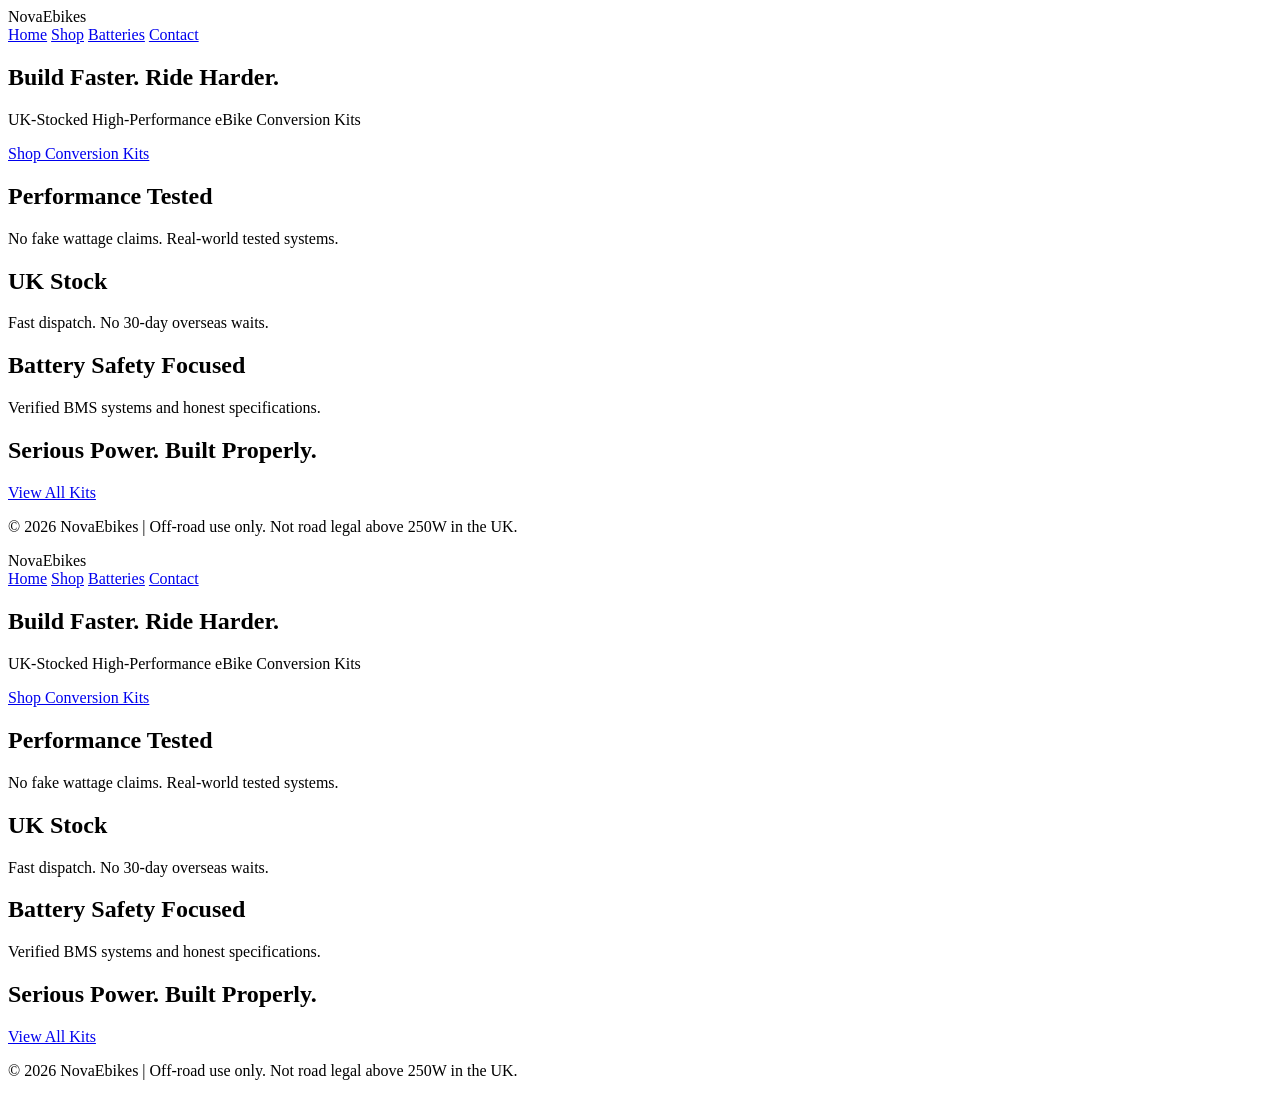
==== index.html @ 3c79d46f "Create index.html" ====
<!DOCTYPE html>
<html lang="en">
<head>
    <meta charset="UTF-8">
    <title>NovaEbikes | Performance eBike Conversion Kits</title>
    <meta name="viewport" content="width=device-width, initial-scale=1.0">
    <link rel="stylesheet" href="styles.css">
</head>
<body>

<header>
    <div class="logo">NovaEbikes</div>
    <nav>
        <a href="#">Home</a>
        <a href="#">Shop</a>
        <a href="#">Batteries</a>
        <a href="#">Contact</a>
    </nav>
</header>

<section class="hero">
    <h1>Build Faster. Ride Harder.</h1>
    <p>UK-Stocked High-Performance eBike Conversion Kits</p>
    <a href="#" class="btn">Shop Conversion Kits</a>
</section>

<section class="features">
    <div class="feature">
        <h2>Performance Tested</h2>
        <p>No fake wattage claims. Real-world tested systems.</p>
    </div>
    <div class="feature">
        <h2>UK Stock</h2>
        <p>Fast dispatch. No 30-day overseas waits.</p>
    </div>
    <div class="feature">
        <h2>Battery Safety Focused</h2>
        <p>Verified BMS systems and honest specifications.</p>
    </div>
</section>

<section class="cta-section">
    <h2>Serious Power. Built Properly.</h2>
    <a href="#" class="btn">View All Kits</a>
</section>

<footer>
    <p>© 2026 NovaEbikes | Off-road use only. Not road legal above 250W in the UK.</p>
</footer>

</body>
</html><!DOCTYPE html>
<html lang="en">
<head>
    <meta charset="UTF-8">
    <title>NovaEbikes | Performance eBike Conversion Kits</title>
    <meta name="viewport" content="width=device-width, initial-scale=1.0">
    <link rel="stylesheet" href="styles.css">
</head>
<body>

<header>
    <div class="logo">NovaEbikes</div>
    <nav>
        <a href="#">Home</a>
        <a href="#">Shop</a>
        <a href="#">Batteries</a>
        <a href="#">Contact</a>
    </nav>
</header>

<section class="hero">
    <h1>Build Faster. Ride Harder.</h1>
    <p>UK-Stocked High-Performance eBike Conversion Kits</p>
    <a href="#" class="btn">Shop Conversion Kits</a>
</section>

<section class="features">
    <div class="feature">
        <h2>Performance Tested</h2>
        <p>No fake wattage claims. Real-world tested systems.</p>
    </div>
    <div class="feature">
        <h2>UK Stock</h2>
        <p>Fast dispatch. No 30-day overseas waits.</p>
    </div>
    <div class="feature">
        <h2>Battery Safety Focused</h2>
        <p>Verified BMS systems and honest specifications.</p>
    </div>
</section>

<section class="cta-section">
    <h2>Serious Power. Built Properly.</h2>
    <a href="#" class="btn">View All Kits</a>
</section>

<footer>
    <p>© 2026 NovaEbikes | Off-road use only. Not road legal above 250W in the UK.</p>
</footer>

</body>
</html>
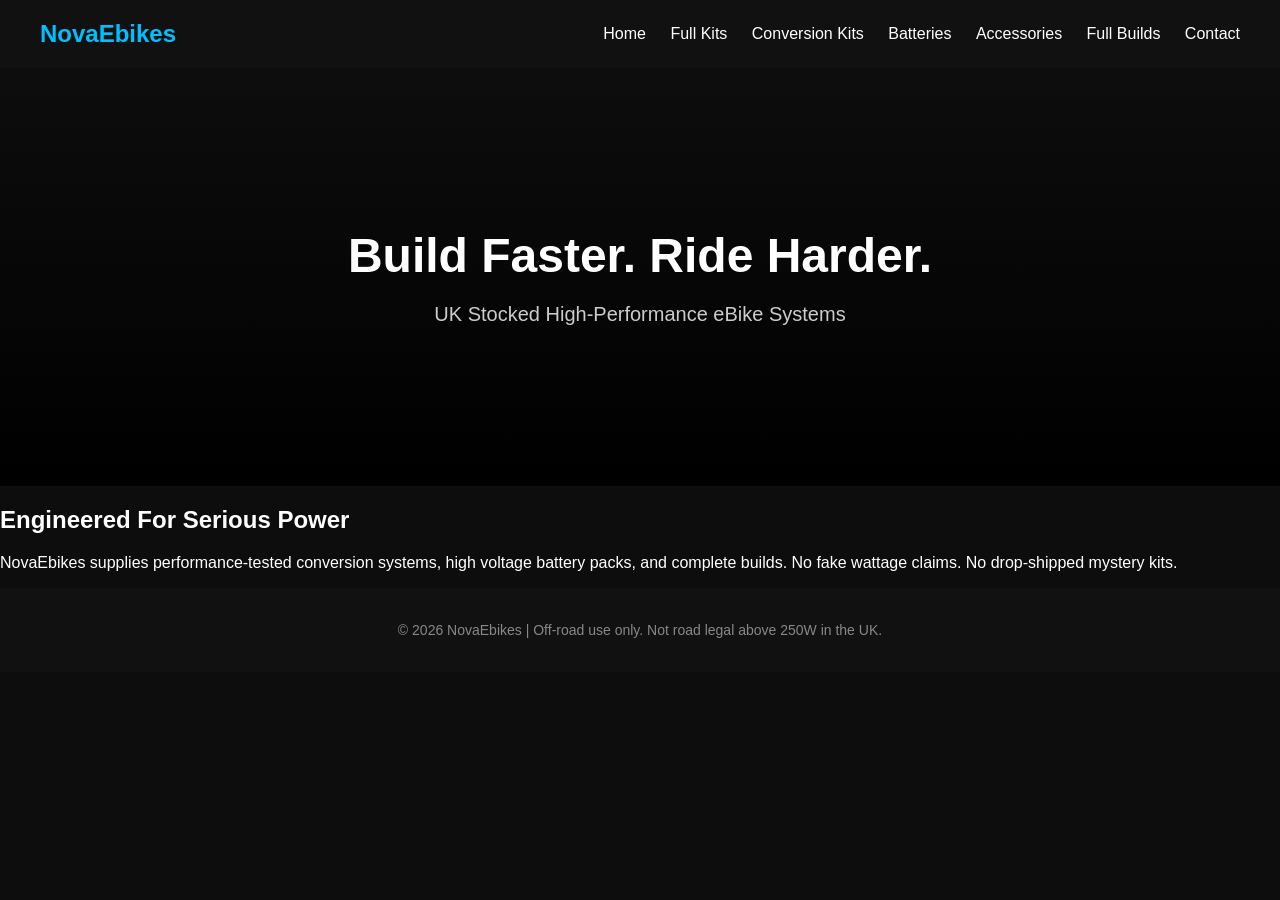
==== commit ef8b9912: "Update index.html" ====
--- a/index.html
+++ b/index.html
@@ -1,98 +1,38 @@
 <!DOCTYPE html>
 <html lang="en">
 <head>
-    <meta charset="UTF-8">
-    <title>NovaEbikes | Performance eBike Conversion Kits</title>
-    <meta name="viewport" content="width=device-width, initial-scale=1.0">
-    <link rel="stylesheet" href="styles.css">
+<meta charset="UTF-8">
+<title>NovaEbikes | Performance eBike Systems</title>
+<meta name="viewport" content="width=device-width, initial-scale=1.0">
+<link rel="stylesheet" href="styles.css">
 </head>
 <body>
 
 <header>
     <div class="logo">NovaEbikes</div>
     <nav>
-        <a href="#">Home</a>
-        <a href="#">Shop</a>
-        <a href="#">Batteries</a>
-        <a href="#">Contact</a>
+        <a href="index.html">Home</a>
+        <a href="fullkits.html">Full Kits</a>
+        <a href="conversionkits.html">Conversion Kits</a>
+        <a href="batteries.html">Batteries</a>
+        <a href="accessories.html">Accessories</a>
+        <a href="fullbuilds.html">Full Builds</a>
+        <a href="contact.html">Contact</a>
     </nav>
 </header>
 
 <section class="hero">
     <h1>Build Faster. Ride Harder.</h1>
-    <p>UK-Stocked High-Performance eBike Conversion Kits</p>
-    <a href="#" class="btn">Shop Conversion Kits</a>
+    <p>UK Stocked High-Performance eBike Systems</p>
 </section>
 
-<section class="features">
-    <div class="feature">
-        <h2>Performance Tested</h2>
-        <p>No fake wattage claims. Real-world tested systems.</p>
-    </div>
-    <div class="feature">
-        <h2>UK Stock</h2>
-        <p>Fast dispatch. No 30-day overseas waits.</p>
-    </div>
-    <div class="feature">
-        <h2>Battery Safety Focused</h2>
-        <p>Verified BMS systems and honest specifications.</p>
-    </div>
-</section>
-
-<section class="cta-section">
-    <h2>Serious Power. Built Properly.</h2>
-    <a href="#" class="btn">View All Kits</a>
-</section>
-
-<footer>
-    <p>© 2026 NovaEbikes | Off-road use only. Not road legal above 250W in the UK.</p>
-</footer>
-
-</body>
-</html><!DOCTYPE html>
-<html lang="en">
-<head>
-    <meta charset="UTF-8">
-    <title>NovaEbikes | Performance eBike Conversion Kits</title>
-    <meta name="viewport" content="width=device-width, initial-scale=1.0">
-    <link rel="stylesheet" href="styles.css">
-</head>
-<body>
-
-<header>
-    <div class="logo">NovaEbikes</div>
-    <nav>
-        <a href="#">Home</a>
-        <a href="#">Shop</a>
-        <a href="#">Batteries</a>
-        <a href="#">Contact</a>
-    </nav>
-</header>
-
-<section class="hero">
-    <h1>Build Faster. Ride Harder.</h1>
-    <p>UK-Stocked High-Performance eBike Conversion Kits</p>
-    <a href="#" class="btn">Shop Conversion Kits</a>
-</section>
-
-<section class="features">
-    <div class="feature">
-        <h2>Performance Tested</h2>
-        <p>No fake wattage claims. Real-world tested systems.</p>
-    </div>
-    <div class="feature">
-        <h2>UK Stock</h2>
-        <p>Fast dispatch. No 30-day overseas waits.</p>
-    </div>
-    <div class="feature">
-        <h2>Battery Safety Focused</h2>
-        <p>Verified BMS systems and honest specifications.</p>
-    </div>
-</section>
-
-<section class="cta-section">
-    <h2>Serious Power. Built Properly.</h2>
-    <a href="#" class="btn">View All Kits</a>
+<section class="section">
+    <h2>Engineered For Serious Power</h2>
+    <p>
+        NovaEbikes supplies performance-tested conversion systems,
+        high voltage battery packs, and complete builds.
+        No fake wattage claims. No drop-shipped mystery kits.
+    </p>
 </section>
 
 <footer>
--- a/styles.css
+++ b/styles.css
@@ -0,0 +1,87 @@
+body {
+    margin: 0;
+    font-family: Arial, sans-serif;
+    background-color: #0d0d0d;
+    color: #ffffff;
+}
+
+header {
+    display: flex;
+    justify-content: space-between;
+    align-items: center;
+    padding: 20px 40px;
+    background-color: #111111;
+}
+
+.logo {
+    font-size: 24px;
+    font-weight: bold;
+    color: #00bfff;
+}
+
+nav a {
+    color: white;
+    margin-left: 20px;
+    text-decoration: none;
+    transition: 0.3s;
+}
+
+nav a:hover {
+    color: #00bfff;
+}
+
+.hero {
+    text-align: center;
+    padding: 120px 20px;
+    background: linear-gradient(to bottom, #0d0d0d, #000000);
+}
+
+.hero h1 {
+    font-size: 48px;
+    margin-bottom: 20px;
+}
+
+.hero p {
+    font-size: 20px;
+    margin-bottom: 40px;
+    color: #cccccc;
+}
+
+.btn {
+    background-color: #00bfff;
+    color: black;
+    padding: 15px 30px;
+    text-decoration: none;
+    font-weight: bold;
+    border-radius: 4px;
+    transition: 0.3s;
+}
+
+.btn:hover {
+    background-color: #009acd;
+}
+
+.features {
+    display: flex;
+    justify-content: space-around;
+    padding: 80px 20px;
+    background-color: #111111;
+}
+
+.feature {
+    max-width: 300px;
+    text-align: center;
+}
+
+.cta-section {
+    text-align: center;
+    padding: 100px 20px;
+}
+
+footer {
+    text-align: center;
+    padding: 20px;
+    background-color: #111111;
+    font-size: 14px;
+    color: #888888;
+}
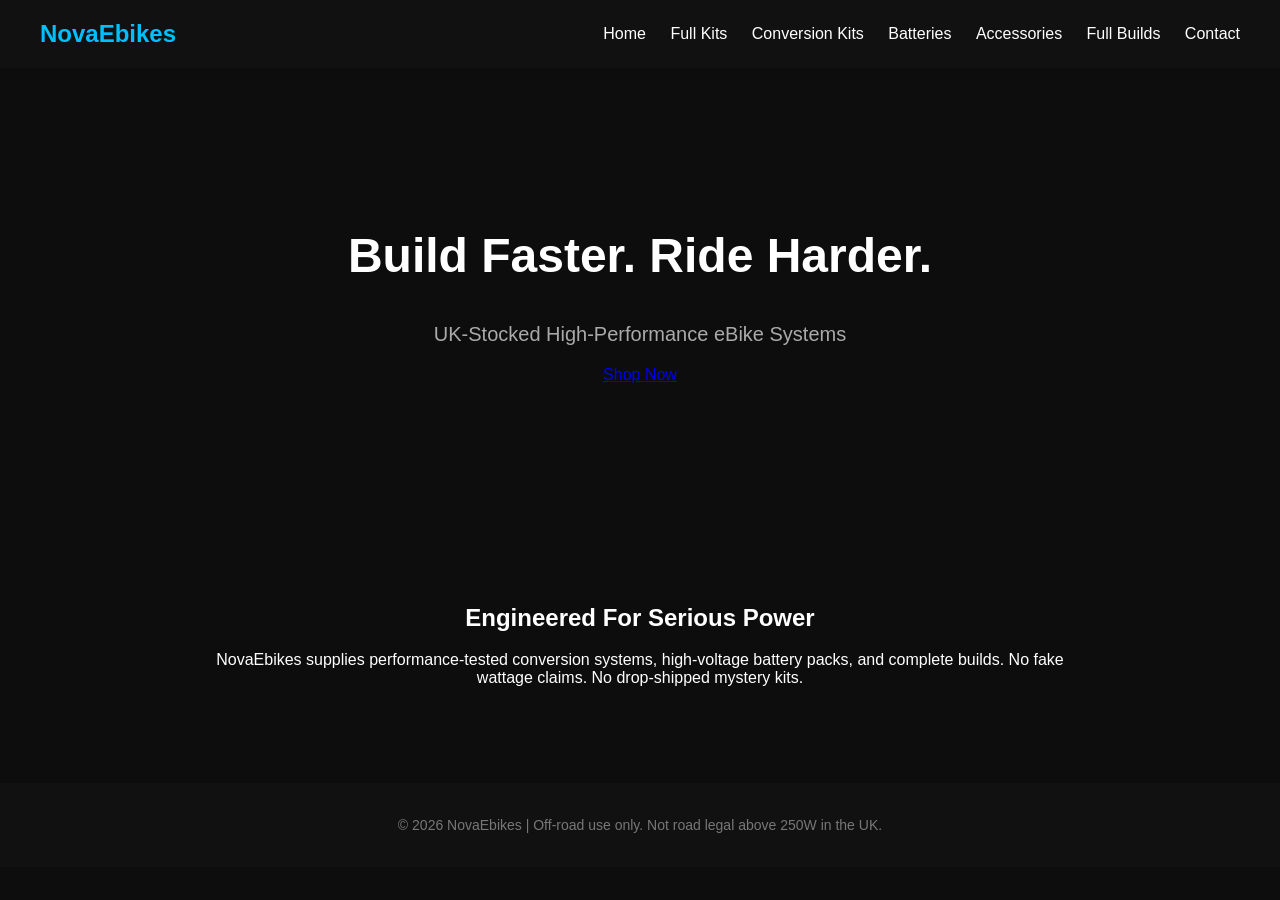
==== commit 43c9f063: "Update index.html" ====
--- a/index.html
+++ b/index.html
@@ -23,14 +23,14 @@
 
 <section class="hero">
     <h1>Build Faster. Ride Harder.</h1>
-    <p>UK Stocked High-Performance eBike Systems</p>
+    <p>UK-Stocked High-Performance eBike Systems</p>
+    <a href="fullkits.html" class="btn">Shop Now</a>
 </section>
 
 <section class="section">
     <h2>Engineered For Serious Power</h2>
     <p>
-        NovaEbikes supplies performance-tested conversion systems,
-        high voltage battery packs, and complete builds.
+        NovaEbikes supplies performance-tested conversion systems, high-voltage battery packs, and complete builds.
         No fake wattage claims. No drop-shipped mystery kits.
     </p>
 </section>
--- a/styles.css
+++ b/styles.css
@@ -2,15 +2,16 @@
     margin: 0;
     font-family: Arial, sans-serif;
     background-color: #0d0d0d;
-    color: #ffffff;
+    color: white;
 }
 
+/* Header */
 header {
     display: flex;
     justify-content: space-between;
     align-items: center;
     padding: 20px 40px;
-    background-color: #111111;
+    background-color: #111;
 }
 
 .logo {
@@ -21,8 +22,8 @@
 
 nav a {
     color: white;
+    text-decoration: none;
     margin-left: 20px;
-    text-decoration: none;
     transition: 0.3s;
 }
 
@@ -30,58 +31,61 @@
     color: #00bfff;
 }
 
+/* Hero */
 .hero {
     text-align: center;
     padding: 120px 20px;
-    background: linear-gradient(to bottom, #0d0d0d, #000000);
 }
 
 .hero h1 {
     font-size: 48px;
-    margin-bottom: 20px;
 }
 
 .hero p {
     font-size: 20px;
-    margin-bottom: 40px;
-    color: #cccccc;
+    color: #aaa;
 }
 
-.btn {
-    background-color: #00bfff;
-    color: black;
-    padding: 15px 30px;
-    text-decoration: none;
-    font-weight: bold;
-    border-radius: 4px;
+/* Sections */
+.section {
+    text-align: center;
+    padding: 80px 20px;
+    max-width: 900px;
+    margin: auto;
+}
+
+/* Product Grid */
+.product-grid {
+    display: flex;
+    flex-wrap: wrap;
+    justify-content: center;
+    gap: 40px;
+    padding: 60px 20px;
+}
+
+.product-card {
+    background-color: #1a1a1a;
+    padding: 30px;
+    width: 260px;
+    border-radius: 8px;
     transition: 0.3s;
 }
 
-.btn:hover {
-    background-color: #009acd;
+.product-card:hover {
+    transform: translateY(-5px);
+    box-shadow: 0 0 20px rgba(0,191,255,0.3);
 }
 
-.features {
-    display: flex;
-    justify-content: space-around;
-    padding: 80px 20px;
-    background-color: #111111;
+.spec {
+    color: #00bfff;
+    margin-top: 10px;
 }
 
-.feature {
-    max-width: 300px;
-    text-align: center;
-}
-
-.cta-section {
-    text-align: center;
-    padding: 100px 20px;
-}
-
+/* Footer */
 footer {
     text-align: center;
     padding: 20px;
-    background-color: #111111;
+    background-color: #111;
     font-size: 14px;
-    color: #888888;
+    color: #777;
 }
